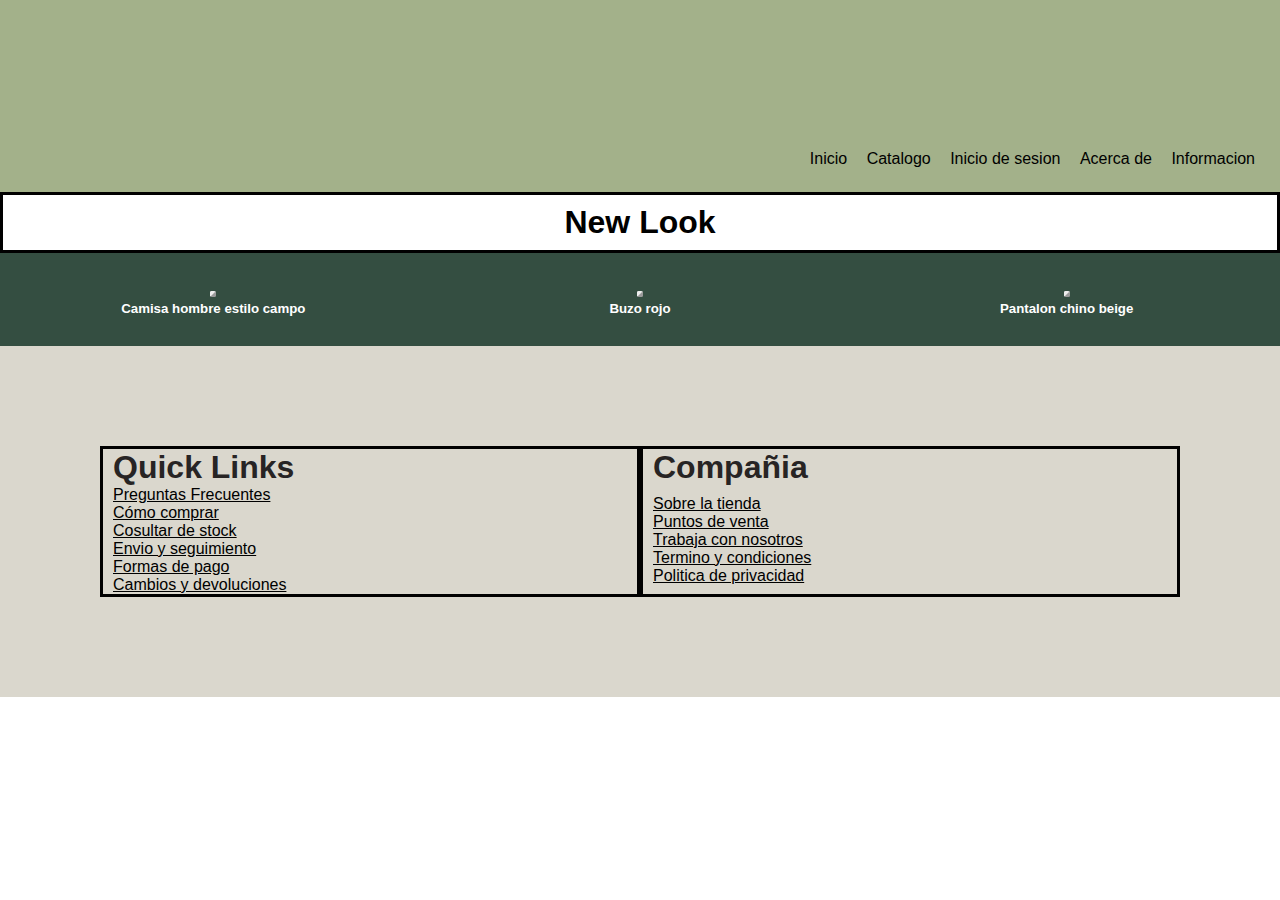
==== Index.html @ 2e4f5973 "first commit" ====
<!DOCTYPE html>
<html lang="es">
<head>
    <meta charset="UTF-8">
    <meta http-equiv="X-UA-Compatible" content="IE=edge">
    <meta name="viewport" content="width=device-width, initial-scale=1.0">
    <title>Moscow</title>
    <link rel="icon" type="image/png" sizes="android-icon-192x192" href="/favicon-16x16.png">
    <link rel="stylesheet" href="styles/style.css"/>
</head>
<body>
    <header>
        <nav>
            <ul>
                <li> <a href="pagina/inicio.html">Inicio</a> </li>
                <li> <a href="pagina/catalogo.html">Catalogo</a> </li>
                <li> <a href="pagina/contacto.html">Inicio de sesion</a> </li>
                <li> <a href="pagina/acercade.html"> Acerca de</a></li>
                <li> <a href="pagina/informacion.html"> Informacion </a></li>
            </ul>
            
        </nav>
    </header>
    <main>
    <section>
        <div class="heading">
            <h1>New Look</h1>
        </div>
    </section>
    <section class="productos-inicio">
        <div>
            <img class="imagen-de-productos" src="/PAGINA WEB/Imagenes/camisa-hombre.jpg" alt="">
            <h5>Camisa hombre estilo campo</h5>
        </div>
        <div>
            <img class="imagen-de-productos" src="/PAGINA WEB/Imagenes/buzo-rojo.jpg" alt="">
            <h5>Buzo rojo</h5>
        </div>
        <div>
            <img class="imagen-de-productos" src="/PAGINA WEB/Imagenes/pantalon-hombre.jpg" alt="">
            <h5>Pantalon chino beige</h5>     
        </div>
    </section> 
    <footer> 
        <div class="quick-links">
            <h1>Quick Links</h1>
            <ul>
                <li>
                    <a href="#"> Preguntas Frecuentes </a>
                </li>
                <li>
                    <a href="#"> Cómo comprar </a>
                </li>
                <li>
                    <a href="#"> Cosultar de stock </a>
                </li>
                <li>
                    <a href="#"> Envio y seguimiento </a>
                </li>
                <li>
                    <a href="#"> Formas de pago </a>
                </li>
                <li>
                    <a href="#"> Cambios y devoluciones </a>
                </li>
            </ul>
        </div>
        <div class="empresa">
            <h1>Compañia</h1>
            <ul>
                <li>
                    <a href="#"> Sobre la tienda </a>
                </li>
                <li>
                    <a href="#"> Puntos de venta </a>
                </li>
                <li>
                    <a href="#"> Trabaja con nosotros </a>
                </li>
                <li>
                    <a href="#"> Termino y condiciones </a>
                </li>
                <li>
                    <a href="#"> Politica de privacidad </a>
                </li>
            </ul>
        </div>
    </main>
    </footer>
</body>
</html>
---- styles/style.css ----
*{
    margin: 0;
    padding: 0;
    box-sizing: border-box;

}
body{
    font-family: 'Lucida Sans', 'Lucida Sans Regular', 'Lucida Grande', 'Lucida Sans Unicode', Geneva, Verdana, sans-serif;
}

header{
    width: 100%;
    height: 192px;
    background-color: #A3B18A;
}

nav{
    position: absolute;
    right: 0px;
    top: 140px;
    text-align: right;
    padding: 10px;
}

ul {
    list-style: none;
}

nav li {
    display: inline;
}

nav a {
    color: black;
    text-decoration: none;
    margin-right: 15px;
}
nav a:hover{
    text-decoration: underline;
}

section .heading {
    border: solid black;
    height: auto;
    width: auto;
    text-align: center; padding: 9px;
    font-family: 'Interstate Black Levis',sans-serif;
    color: black;
}

section.productos-inicio{
    display: grid;
    grid-template-columns: 1fr 1fr 1fr;
    padding-top: 30px;
    padding-bottom: 30px;
    text-align: center;
    background-color: #344E41;
    color: white;
}

img.imagen-de-productos{
    width: 360px;
    border-radius: 30%;
    border-style: outset;
}

img.imagen-de-productos:hover{
    border: solid black;
}



footer{
    background: #DAD7CD;
    padding: 100px;
    height: 100%;
    justify-content: center;
    align-items: center;
    display: grid;
    grid-template-columns: 1fr 1fr;
}

footer a{
    color: black;
}

footer .empresa{
    width: auto;
    display: grid;
    color: rgb(39, 36, 36);
    border: solid black;
    padding-left: 10px;
}
footer .quick-links{
    width: auto;
    display: grid;
    color: rgb(39, 36, 36);
    box-sizing: border-box;
    border: solid black;    
    padding-left: 10px;
}
footer div{
    min-height: 100%;
}

@media screen and (max-width: 780px){

    section.productos-inicio{
        display: grid;
        grid-template-columns: 1fr;
    }

    footer{
        display: grid;
        grid-template-columns: 1fr;
    }
    }
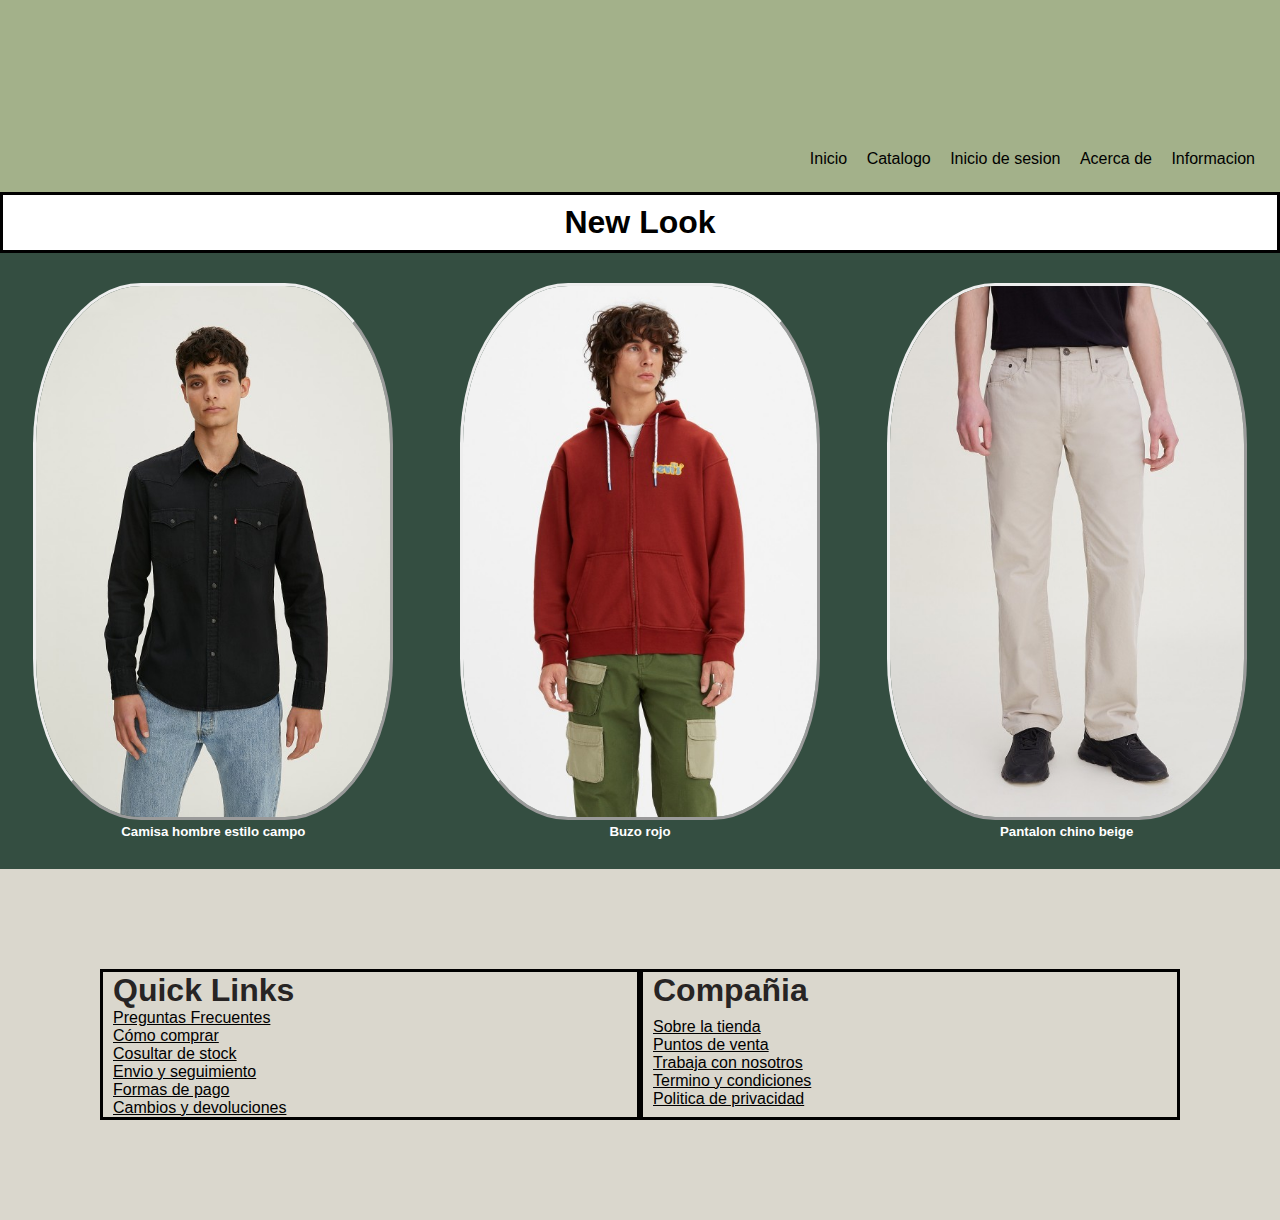
==== commit b58f7851: "moscow" ====
--- a/Index.html
+++ b/Index.html
@@ -29,15 +29,15 @@
     </section>
     <section class="productos-inicio">
         <div>
-            <img class="imagen-de-productos" src="/PAGINA WEB/Imagenes/camisa-hombre.jpg" alt="">
+            <img class="imagen-de-productos" src="/Imagenes/camisa-hombre.jpg" alt="">
             <h5>Camisa hombre estilo campo</h5>
         </div>
         <div>
-            <img class="imagen-de-productos" src="/PAGINA WEB/Imagenes/buzo-rojo.jpg" alt="">
+            <img class="imagen-de-productos" src="/Imagenes/buzo-rojo.jpg" alt="">
             <h5>Buzo rojo</h5>
         </div>
         <div>
-            <img class="imagen-de-productos" src="/PAGINA WEB/Imagenes/pantalon-hombre.jpg" alt="">
+            <img class="imagen-de-productos" src="/Imagenes/pantalon-hombre.jpg" alt="">
             <h5>Pantalon chino beige</h5>     
         </div>
     </section> 
